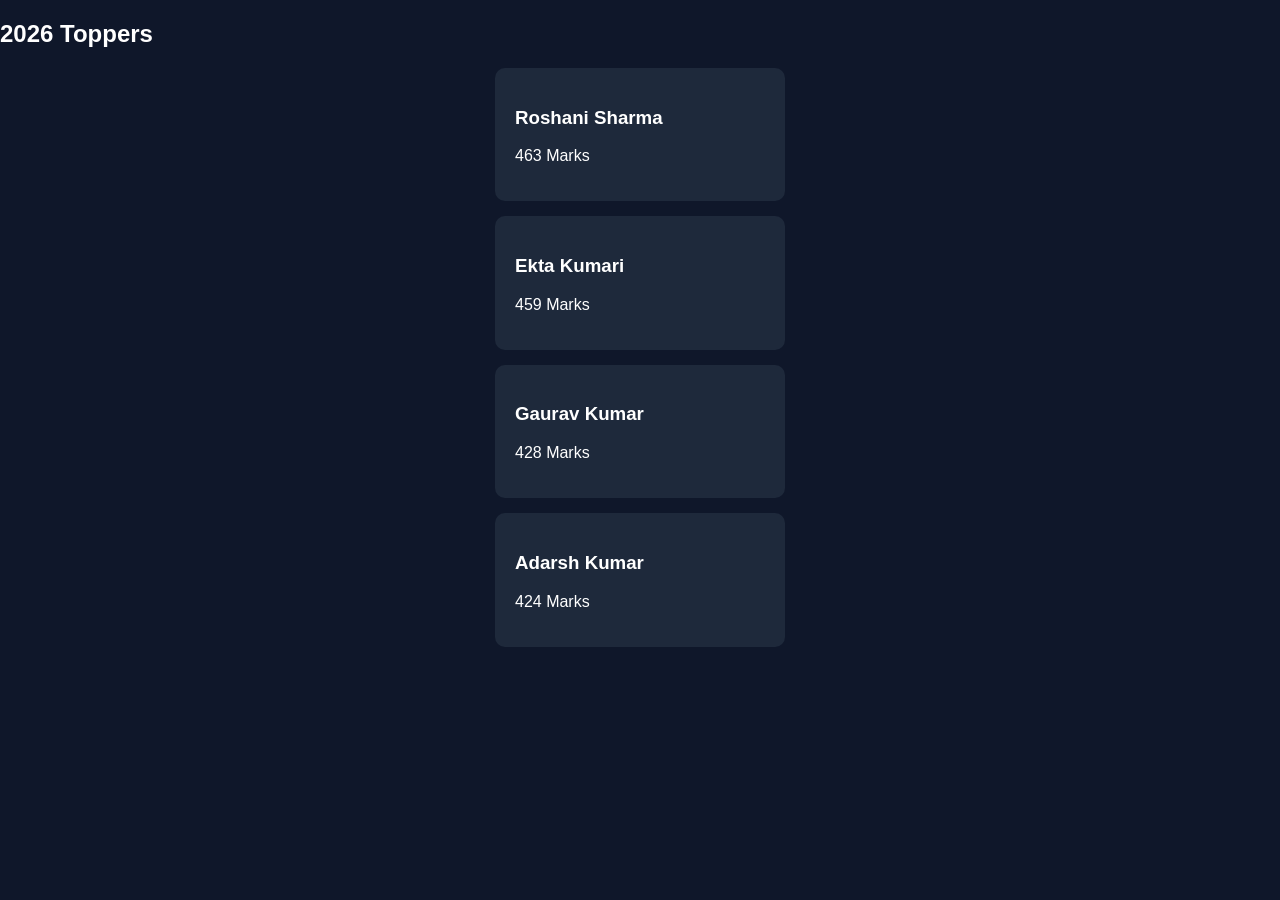
==== topper.html @ 5d006e47 "Add files via upload" ====
<!DOCTYPE html>
<html>
<head>
  <title>Toppers</title>
  <link rel="stylesheet" href="style.css">
</head>
<script src="script.js"></script>
<body>

<section>
  <h2>2026 Toppers</h2>

  <div class="card">
    <h3>Roshani Sharma</h3>
    <p>463 Marks</p>
  </div>

  <div class="card">
    <h3>Ekta Kumari</h3>
    <p>459 Marks</p>
  </div>

  <div class="card">
    <h3>Gaurav Kumar</h3>
    <p>428 Marks</p>
  </div>

  <div class="card">
    <h3>Adarsh Kumar</h3>
    <p>424 Marks</p>
  </div>

</section>

</body>
</html>
---- style.css ----
body {
  margin: 0;
  font-family: Arial;
  background: #0f172a;
  color: white;
}

/* NAVBAR */
header {
  display: flex;
  justify-content: space-between;
  align-items: center;
  padding: 15px 30px;
  background: black;
}

.logo-img {
  width: 40px;
  border-radius: 50%;
  vertical-align: middle;
}

/* MENU */
.menu-toggle {
  display: none;
  font-size: 25px;
  cursor: pointer;
}

nav a {
  color: white;
  margin: 10px;
  text-decoration: none;
}

/* HERO */
.hero {
  text-align: center;
  padding: 100px;
  background: linear-gradient(black, navy);
}

button {
  padding: 10px 20px;
  background: gold;
  border: none;
}

/* CARDS */
.card {
  background: #1e293b;
  margin: 15px auto;
  padding: 20px;
  width: 250px;
  border-radius: 10px;
  transition: 0.3s;
}

.card:hover {
  transform: scale(1.05);
  box-shadow: 0 0 10px gold;
}

/* FOOTER */
.footer-logo {
  width: 60px;
  border-radius: 50%;
  display: block;
  margin: auto;
}

/* MOBILE */
@media(max-width:768px){
  nav {
    display: none;
    flex-direction: column;
    background: black;
  }

  nav.show {
    display: flex;
  }

  .menu-toggle {
    display: block;
  }
}/* ===== CENTER ADMISSION FORM ===== */
.center-form {
  height: 100vh;
  display: flex;
  flex-direction: column;
  justify-content: center;   /* vertical center */
  align-items: center;       /* horizontal center */
  text-align: center;
}

/* FORM BOX */
form {
  background: #1e293b;
  padding: 25px;
  border-radius: 10px;
  width: 280px;
  box-shadow: 0 0 10px rgba(255,215,0,0.3);
}

/* INPUT STYLE */
input {
  width: 90%;
  padding: 10px;
  margin: 5px;
  border-radius: 5px;
  border: none;
}

/* BUTTON */
button {
  margin-top: 10px;
  cursor: pointer;
}
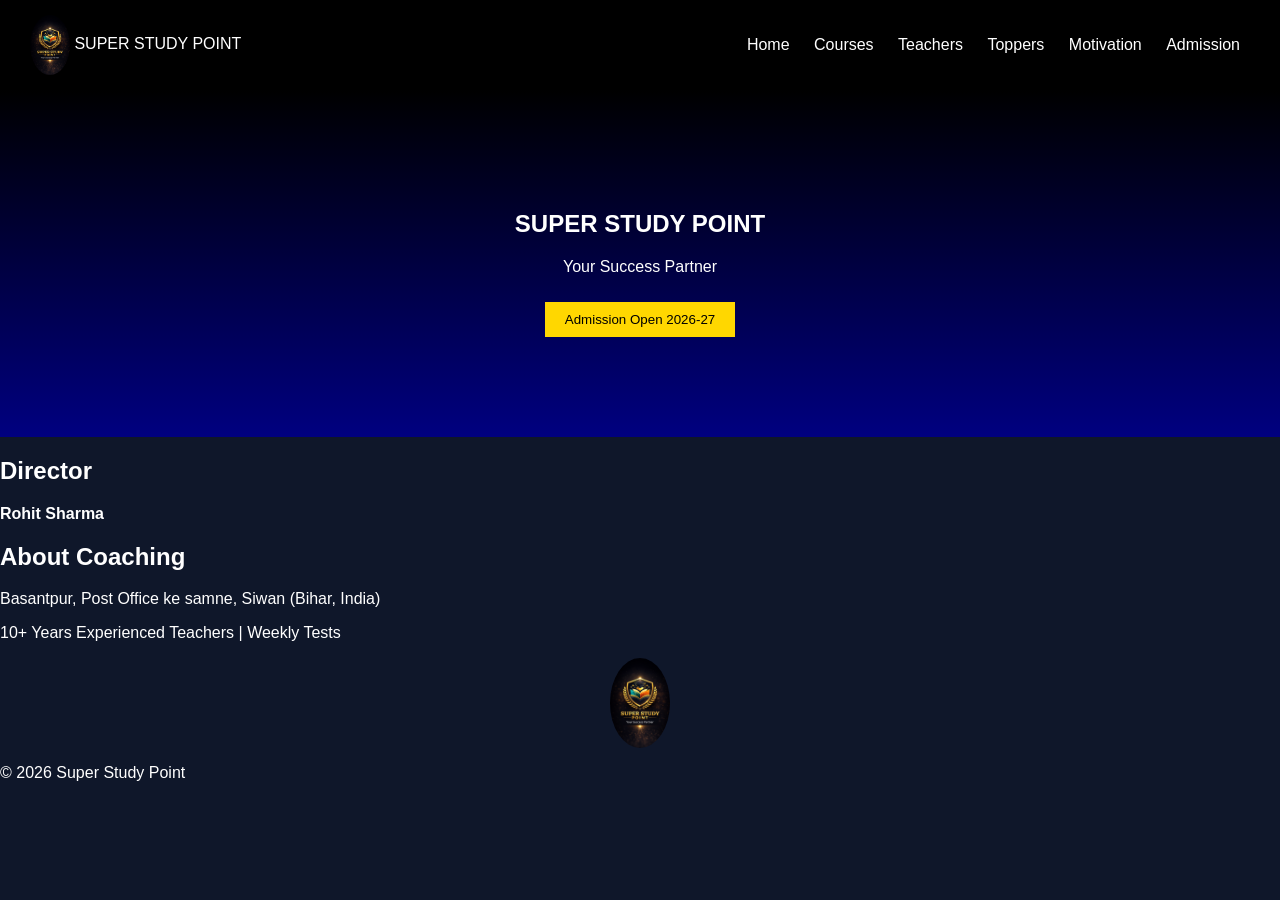
==== commit 63bf06df: "Update topper.html" ====
--- a/topper.html
+++ b/topper.html
@@ -1,36 +1,51 @@
 <!DOCTYPE html>
 <html>
 <head>
-  <title>Toppers</title>
+  <title>Super Study Point</title>
   <link rel="stylesheet" href="style.css">
 </head>
-<script src="script.js"></script>
+
 <body>
 
-<section>
-  <h2>2026 Toppers</h2>
-
-  <div class="card">
-    <h3>Roshani Sharma</h3>
-    <p>463 Marks</p>
+<header>
+  <div class="logo">
+    <img src="logo.png" class="logo-img"> SUPER STUDY POINT
   </div>
 
-  <div class="card">
-    <h3>Ekta Kumari</h3>
-    <p>459 Marks</p>
-  </div>
+  <div class="menu-toggle" onclick="toggleMenu()">☰</div>
 
-  <div class="card">
-    <h3>Gaurav Kumar</h3>
-    <p>428 Marks</p>
-  </div>
+  <nav id="nav">
+    <a href="index.html">Home</a>
+    <a href="courses.html">Courses</a>
+    <a href="teachers.html">Teachers</a>
+    <a href="toppers.html">Toppers</a>
+    <a href="motivation.html">Motivation</a>
+    <a href="admission.html">Admission</a>
+  </nav>
+</header>
 
-  <div class="card">
-    <h3>Adarsh Kumar</h3>
-    <p>424 Marks</p>
-  </div>
-
+<section class="hero">
+  <h1>SUPER STUDY POINT</h1>
+  <p>Your Success Partner</p>
+  <button onclick="location.href='admission.html'">Admission Open 2026-27</button>
 </section>
 
+<section>
+  <h2>Director</h2>
+  <p><b>Rohit Sharma</b></p>
+</section>
+
+<section>
+  <h2>About Coaching</h2>
+  <p>Basantpur, Post Office ke samne, Siwan (Bihar, India)</p>
+  <p>10+ Years Experienced Teachers | Weekly Tests</p>
+</section>
+
+<footer>
+  <img src="logo.png" class="footer-logo">
+  <p>© 2026 Super Study Point</p>
+</footer>
+
+<script src="script.js"></script>
 </body>
-</html>+</html>
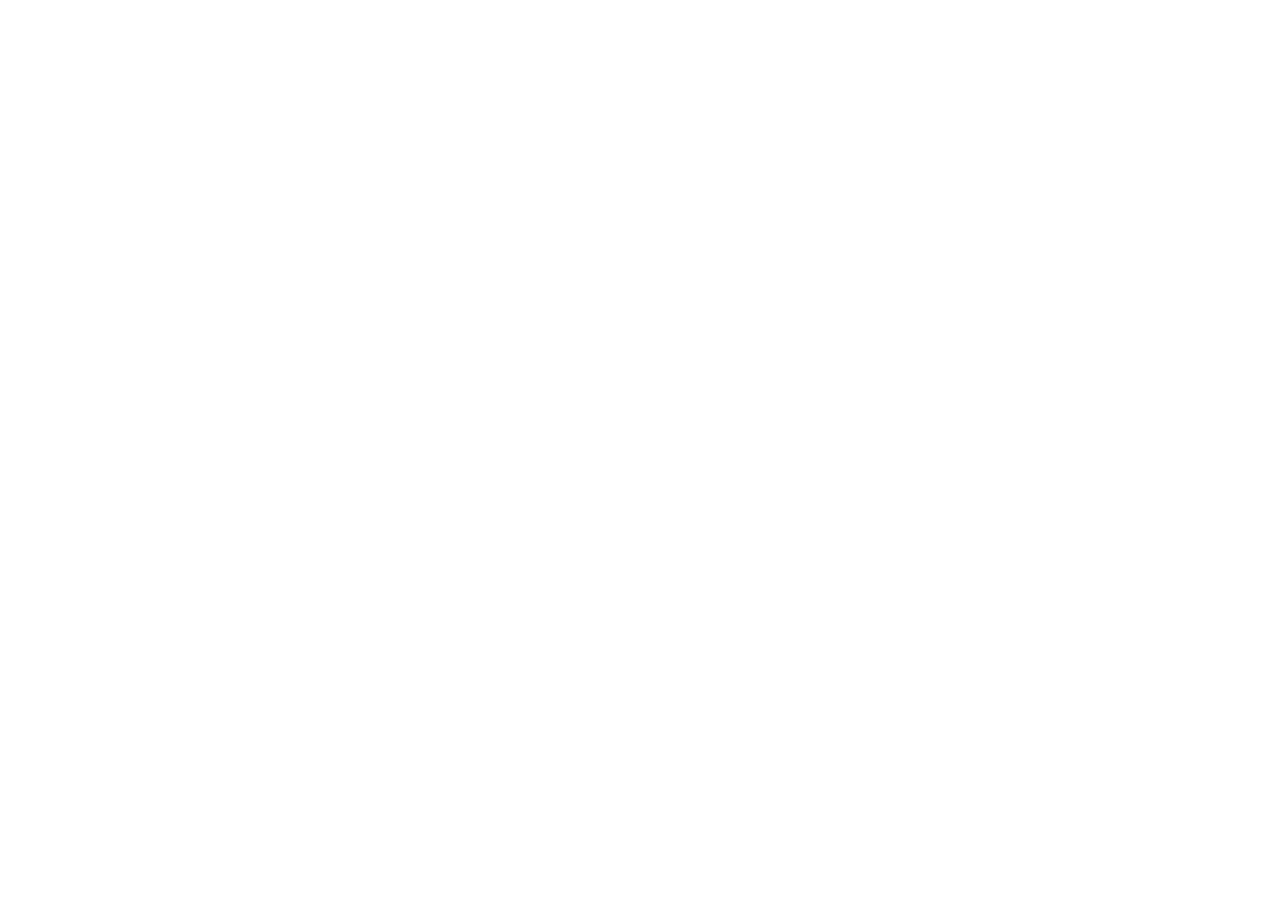
==== commit d7c7ebd3: "Update topper.html" ====
--- a/topper.html
+++ b/topper.html
@@ -1,4 +1,4 @@
-<!DOCTYPE html>
+<!-- <!DOCTYPE html>
 <html>
 <head>
   <title>Super Study Point</title>
@@ -48,4 +48,4 @@
 
 <script src="script.js"></script>
 </body>
-</html>
+</html> -->
